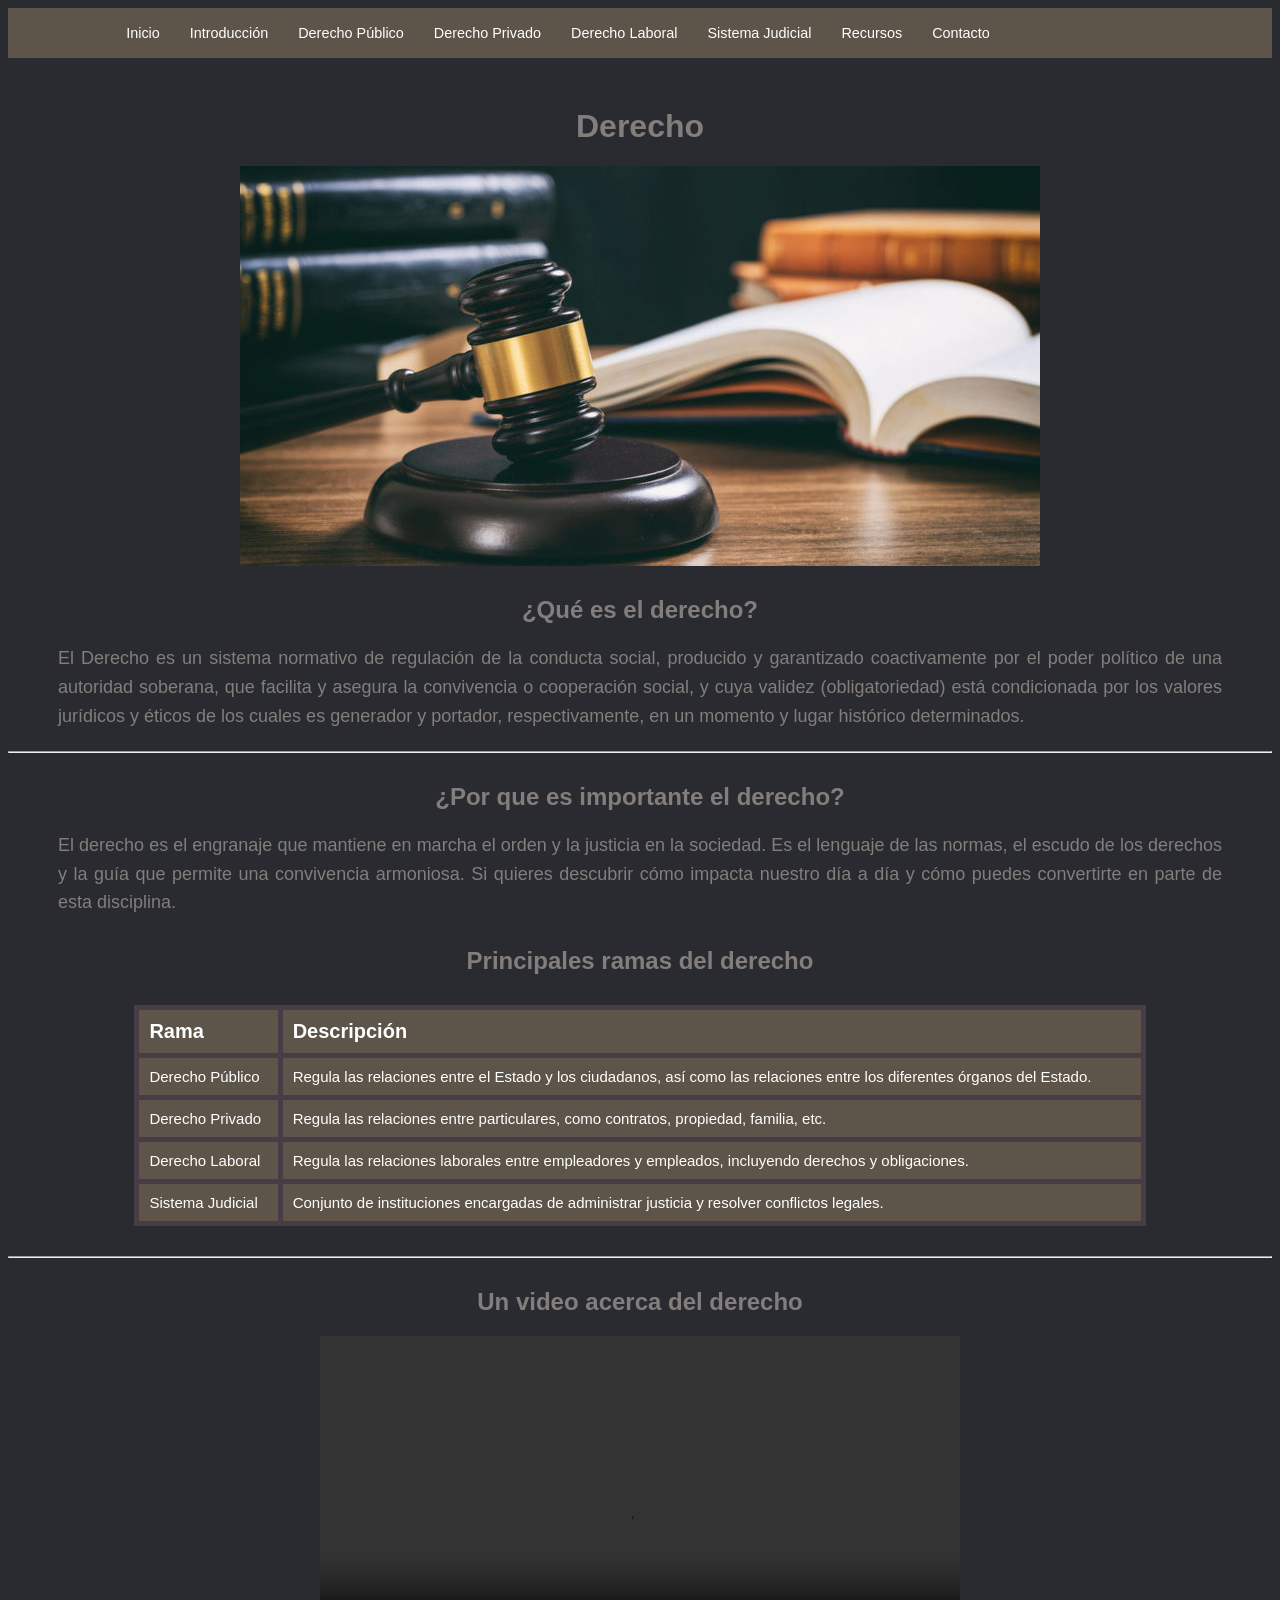
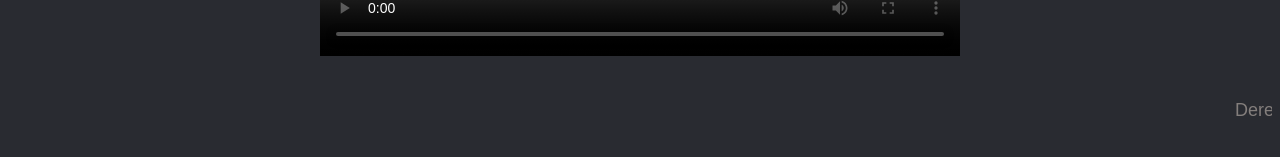
==== index.html @ d4b1e774 "Primeros cambios y modificaciones en index.html" ====
<!DOCTYPE html>
<html lang="es">
<head>
    <meta charset="UTF-8">
    <title>Derecho</title>
    <link rel="stylesheet" href="style.css">
</head>
<body>

    <header>
        <nav class="navbar">
            <ul class="nav-links">
                <li><a href="index.html">Inicio</a></li>
                <li><a href="introduccion.html">Introducción</a></li>
                <li><a href="derecho_publico.html">Derecho Público</a></li>
                <li><a href="derecho_privado.html">Derecho Privado</a></li>
                <li><a href="derecho_laboral.html">Derecho Laboral</a></li>
                <li><a href="derecho_judicial.html">Sistema Judicial</a></li>
                <li><a href="recursos.html">Recursos</a></li>
                <li><a href="contactos.html">Contacto</a></li>
            </ul>
        </nav>
    </header>

    <main>
        <h1>Derecho</h1>
        <img src="/imgs/imagen1.jpg" class="imagen">
        <h2>¿Qué es el derecho?</h2>
        <p>El Derecho es un sistema normativo de regulación de la conducta social, producido y garantizado coactivamente por el poder político de una autoridad soberana, que facilita y asegura la convivencia o cooperación social, y cuya validez (obligatoriedad) está condicionada por los valores jurídicos y éticos de los cuales es generador y portador, respectivamente, en un momento y lugar histórico determinados.</p>
    </main>
    <hr>

    <h2>¿Por que es importante el derecho?</h2>
    <p>El derecho es el engranaje que mantiene en marcha el orden y la justicia en la sociedad. Es el lenguaje de las normas, el escudo de los derechos y la guía que permite una convivencia armoniosa. Si quieres descubrir cómo impacta nuestro día a día y cómo puedes convertirte en parte de esta disciplina.</p>

    <h2>Principales ramas del derecho</h2>
    <table class="tabla">
        <tr>
            <th>Rama</th>
            <th>Descripción</th>
        </tr>
        <tr>
            <td>Derecho Público</td>
            <td>Regula las relaciones entre el Estado y los ciudadanos, así como las relaciones entre los diferentes órganos del Estado.</td>
        </tr>
        <tr>
            <td>Derecho Privado</td>
            <td>Regula las relaciones entre particulares, como contratos, propiedad, familia, etc.</td>
        </tr>
        <tr>
            <td>Derecho Laboral</td>
            <td>Regula las relaciones laborales entre empleadores y empleados, incluyendo derechos y obligaciones.</td>
        </tr>
        <tr>
            <td>Sistema Judicial</td>
            <td>Conjunto de instituciones encargadas de administrar justicia y resolver conflictos legales.</td>
        </tr>
    </table>

    <hr>
    
    <h2>Un video acerca del derecho</h2>

    <video width="640" height="360" controls class="video">
        <source src="/videos/video1.mp4" type="video/mp4">
    </video>

    
</body>

<footer>
    <marquee><p> Derechos Reservados 2026</p></marquee>
</footer>
</html>
---- style.css ----
body{
    background-color: #292b31;
    font-family: Arial, sans-serif;
}

h1{
    color: #837e7c;
    text-align: center;
    margin-top: 50px;
    font-family: Arial, sans-serif;
    font-weight: bold;
}

h2{
    color: #837e7c;
    text-align: center;
    margin-top: 30px;
    font-family: Arial, sans-serif;
    font-weight: bold;
}

p{
    color: #837e7c;
    text-align: justify;
    margin: 20px 50px;
    font-size: 18px;
    line-height: 1.6;
    font-family: Arial, sans-serif;
}

.imagen{
    display: block;
    margin: 20px auto;
    max-width: 80%;
    height: auto;
}

.navbar {
    display: block;
    justify-content: flex-start; 
    align-items: center;
    background-color: #5d5549;
    padding: 1rem 5%;
    color: #837e7c;
}

.nav-links {
    display: flex;
    list-style: none;
    margin: 0 auto; 
}

.nav-links li a {
    color: white;
    text-decoration: none;
    padding: 0 15px;
    font-size: 0.9rem;
    transition: color 0.3s ease;
}

video.video {
    display: block;
    margin: 20px auto;
    max-width: 80%;
    height: auto;
}

.tabla {
    width: 80%;
    margin: 30px auto;
    border-collapse: collapse;
    text-align: left;
    color: #837e7c;
    font-family: Arial, sans-serif;
    border: 5px solid #483d47;
}

th,td {
    background-color: #5d5549;
    color: white;
    padding: 10px;
    font-size: 20px;
    font-family: Arial, sans-serif;
    border: 5px solid #483d47;
}

td{
    background-color: #5d5549;
    color: white;
    padding: 10px;
    font-size: 15px;
    font-family: Arial, sans-serif;
    border: 5px solid #483d47;
}
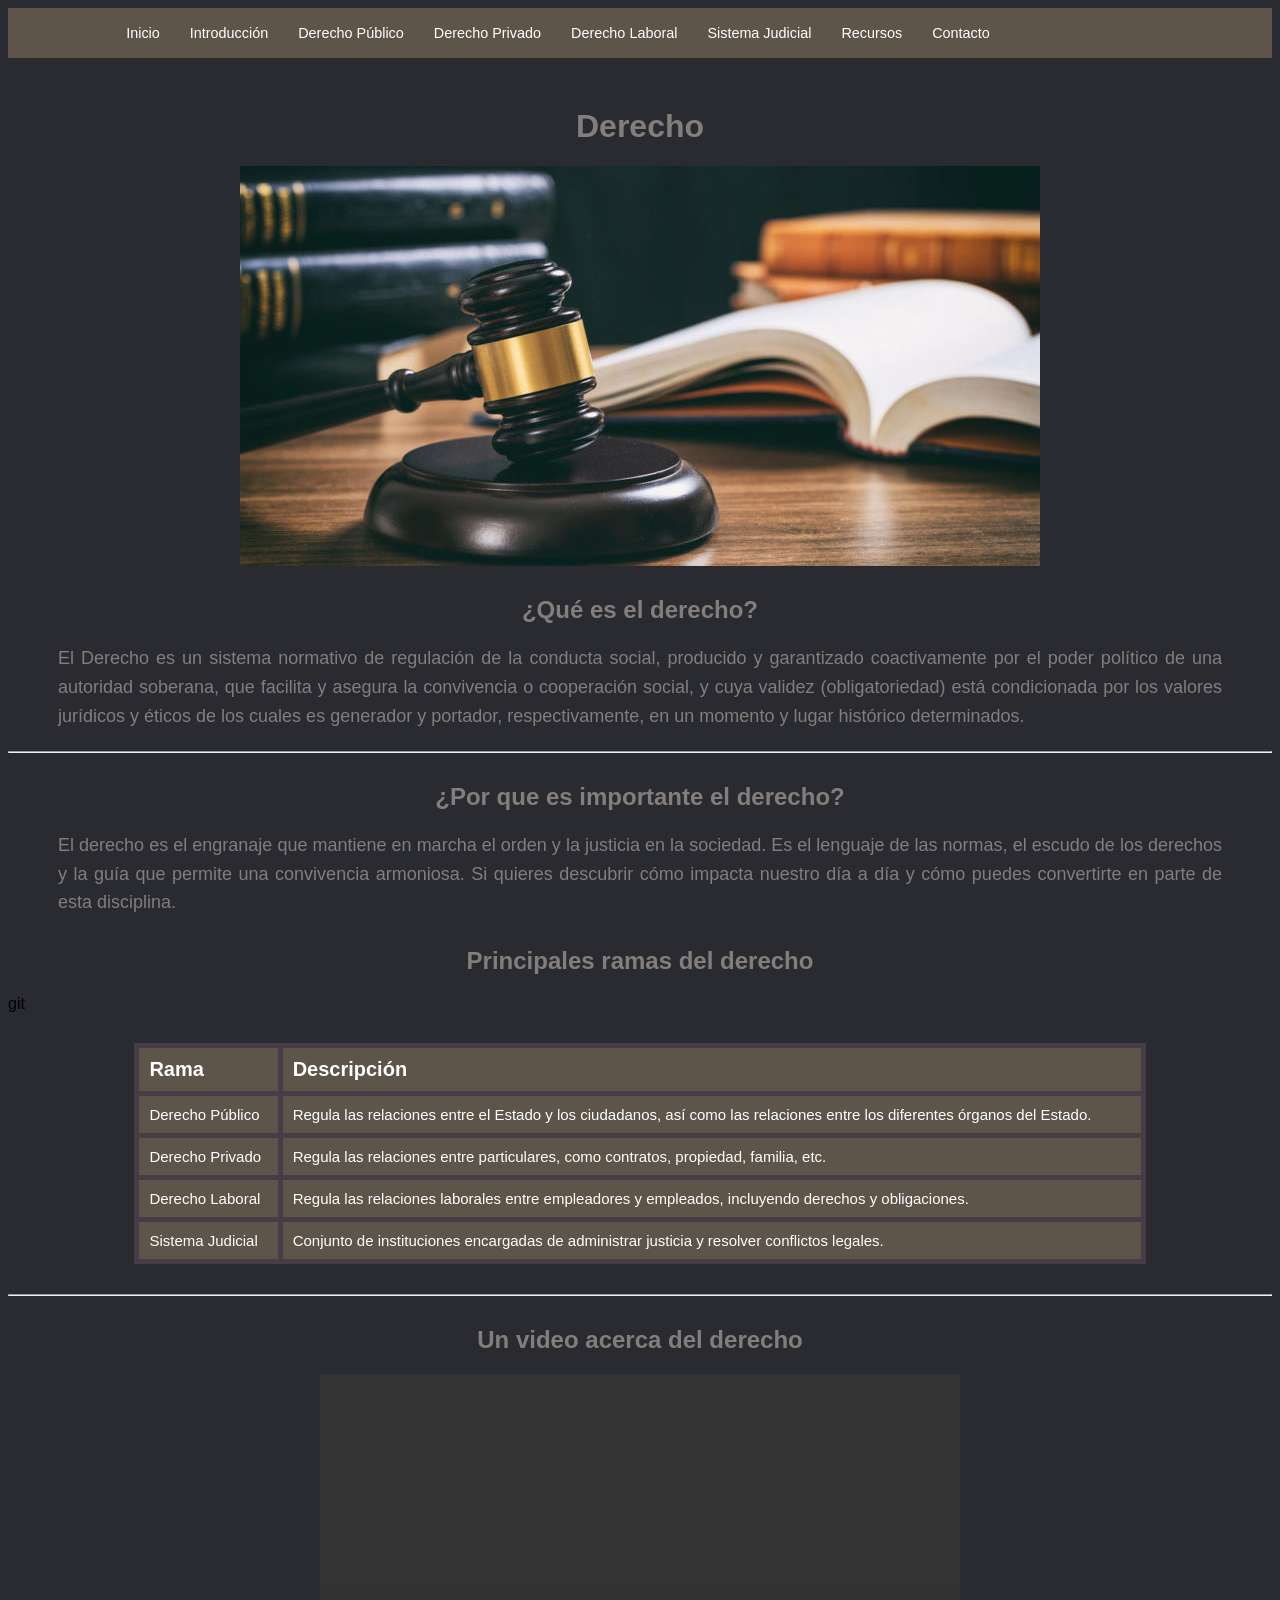
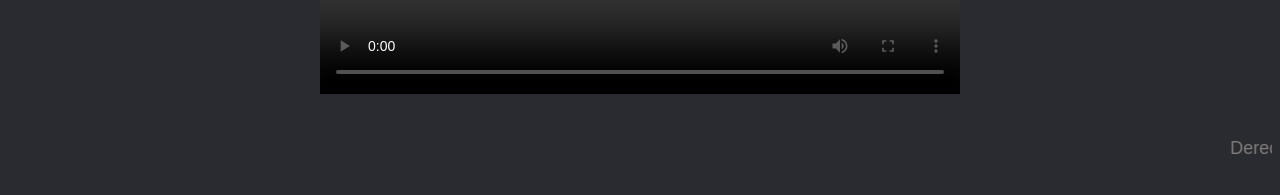
==== commit a3a854f1: "Correcciones en imagenes" ====
--- a/index.html
+++ b/index.html
@@ -24,7 +24,7 @@
 
     <main>
         <h1>Derecho</h1>
-        <img src="/imgs/imagen1.jpg" class="imagen">
+        <img src="imgs/imagen1.jpg" class="imagen">
         <h2>¿Qué es el derecho?</h2>
         <p>El Derecho es un sistema normativo de regulación de la conducta social, producido y garantizado coactivamente por el poder político de una autoridad soberana, que facilita y asegura la convivencia o cooperación social, y cuya validez (obligatoriedad) está condicionada por los valores jurídicos y éticos de los cuales es generador y portador, respectivamente, en un momento y lugar histórico determinados.</p>
     </main>
@@ -33,7 +33,7 @@
     <h2>¿Por que es importante el derecho?</h2>
     <p>El derecho es el engranaje que mantiene en marcha el orden y la justicia en la sociedad. Es el lenguaje de las normas, el escudo de los derechos y la guía que permite una convivencia armoniosa. Si quieres descubrir cómo impacta nuestro día a día y cómo puedes convertirte en parte de esta disciplina.</p>
 
-    <h2>Principales ramas del derecho</h2>
+    <h2>Principales ramas del derecho</h2>git 
     <table class="tabla">
         <tr>
             <th>Rama</th>
@@ -58,11 +58,11 @@
     </table>
 
     <hr>
-    
+
     <h2>Un video acerca del derecho</h2>
 
     <video width="640" height="360" controls class="video">
-        <source src="/videos/video1.mp4" type="video/mp4">
+        <source src="videos/video1.mp4" type="video/mp4">
     </video>
 
     
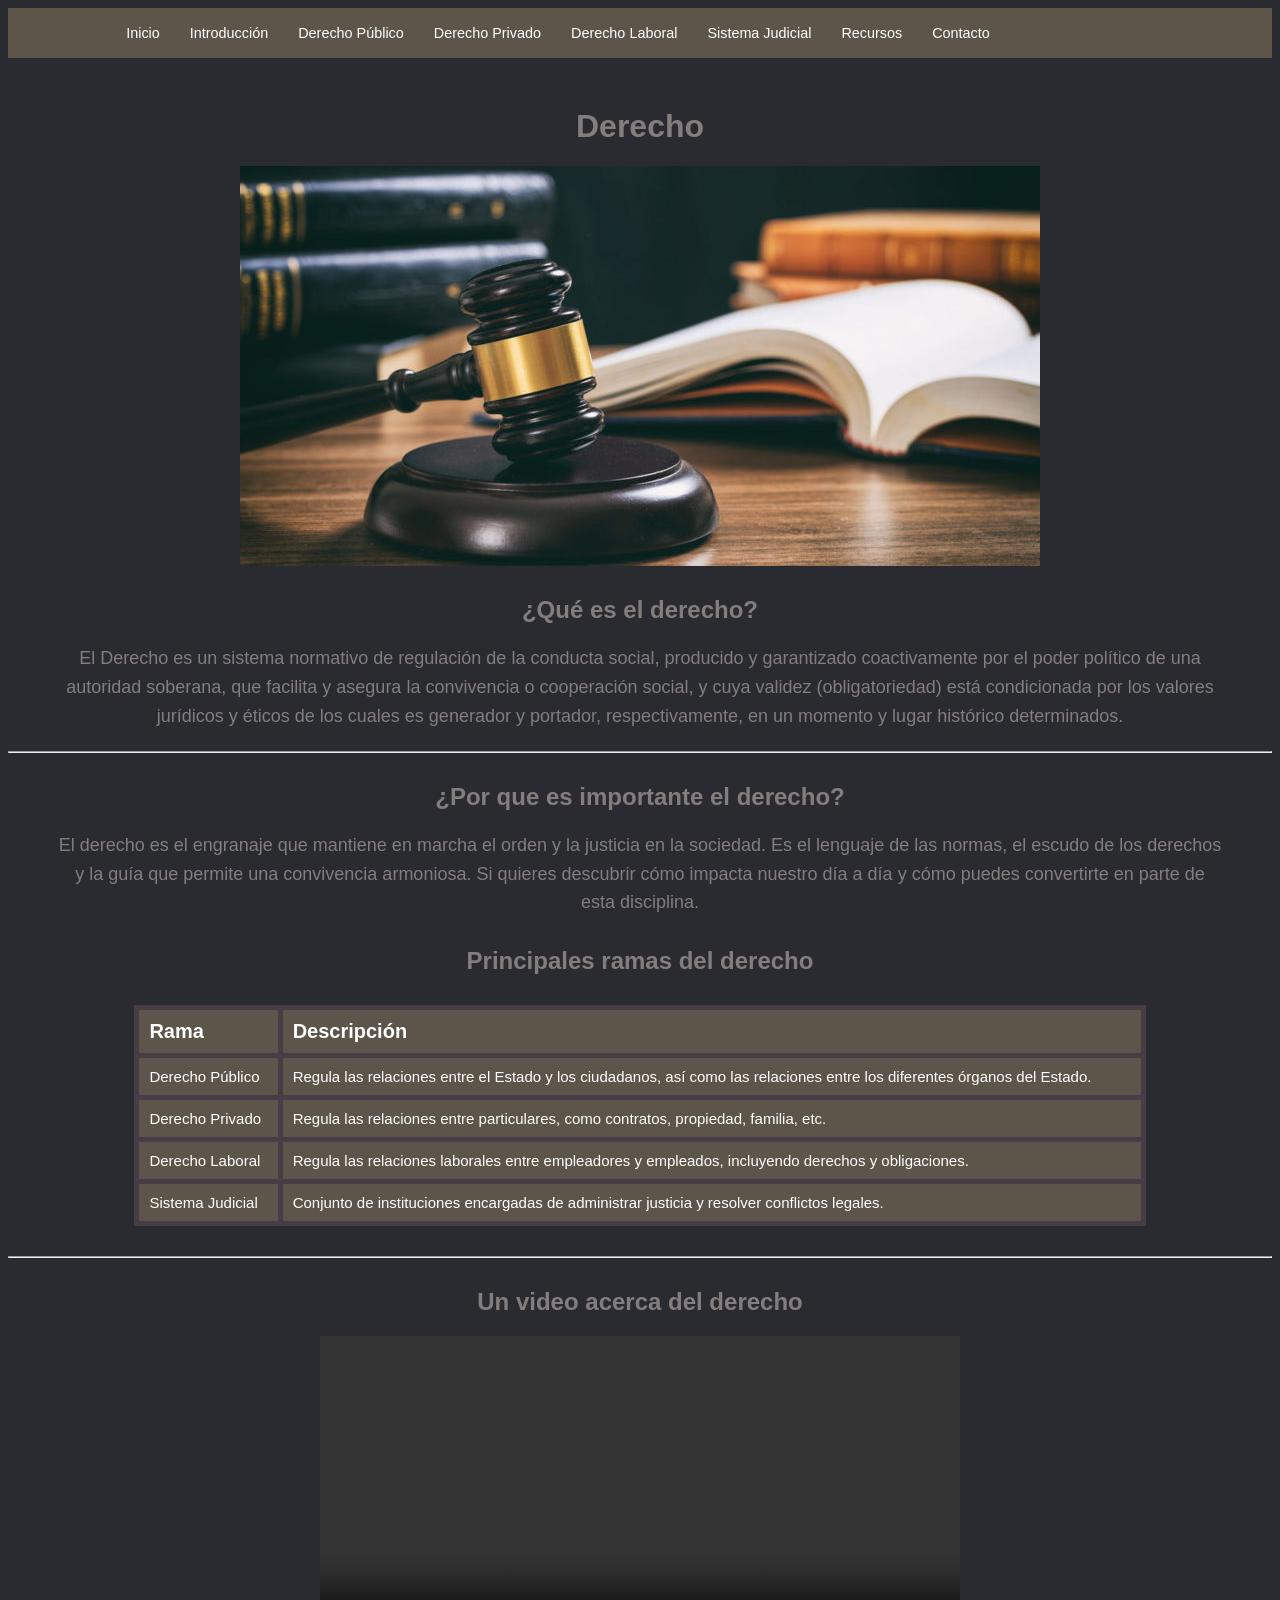
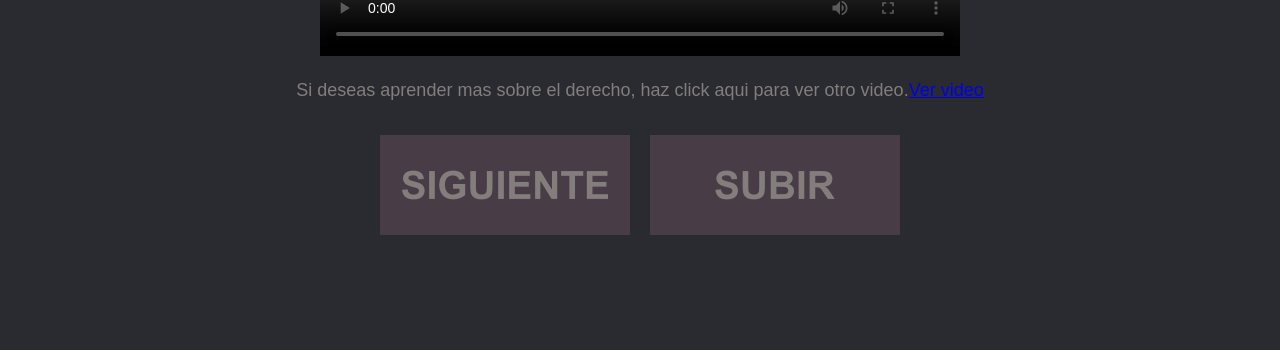
==== commit 6d1c9d4e: "Primeras estructuras de las paginas" ====
--- a/index.html
+++ b/index.html
@@ -10,7 +10,7 @@
     <header>
         <nav class="navbar">
             <ul class="nav-links">
-                <li><a href="index.html">Inicio</a></li>
+                <li id="titulo"><a href="index.html">Inicio</a></li>
                 <li><a href="introduccion.html">Introducción</a></li>
                 <li><a href="derecho_publico.html">Derecho Público</a></li>
                 <li><a href="derecho_privado.html">Derecho Privado</a></li>
@@ -25,7 +25,7 @@
     <main>
         <h1>Derecho</h1>
         <img src="imgs/imagen1.jpg" class="imagen">
-        <h2>¿Qué es el derecho?</h2>
+        <h2 >¿Qué es el derecho?</h2>
         <p>El Derecho es un sistema normativo de regulación de la conducta social, producido y garantizado coactivamente por el poder político de una autoridad soberana, que facilita y asegura la convivencia o cooperación social, y cuya validez (obligatoriedad) está condicionada por los valores jurídicos y éticos de los cuales es generador y portador, respectivamente, en un momento y lugar histórico determinados.</p>
     </main>
     <hr>
@@ -33,7 +33,7 @@
     <h2>¿Por que es importante el derecho?</h2>
     <p>El derecho es el engranaje que mantiene en marcha el orden y la justicia en la sociedad. Es el lenguaje de las normas, el escudo de los derechos y la guía que permite una convivencia armoniosa. Si quieres descubrir cómo impacta nuestro día a día y cómo puedes convertirte en parte de esta disciplina.</p>
 
-    <h2>Principales ramas del derecho</h2>git 
+    <h2>Principales ramas del derecho</h2>
     <table class="tabla">
         <tr>
             <th>Rama</th>
@@ -65,6 +65,17 @@
         <source src="videos/video1.mp4" type="video/mp4">
     </video>
 
+    <figcaption>
+        <p>Si deseas aprender mas sobre el derecho, haz click aqui para ver otro video.<a href="https://youtu.be/D3hcqEBurRI?si=W9bWcNXl2Qz7Dtnh">Ver video</a></p>
+        
+    </figcaption>
+    
+
+    <div class="botones">
+        <!-- <a href="introducccion.html"><img src="imgs/boton_anterior.png"></a> -->
+        <a href="introduccion.html"><img src="imgs/boton_siguiente.png" width="250" height="100"></a>
+        <a href="#titulo"><img src="imgs/boton_subir.png" width="250" height="100"></a>
+    </div>
     
 </body>
 
--- a/style.css
+++ b/style.css
@@ -91,4 +91,20 @@
     font-size: 15px;
     font-family: Arial, sans-serif;
     border: 5px solid #483d47;
+}
+
+.botones {
+    display: flex;
+    justify-content: center;
+    gap: 20px;
+    margin: 30px 0;
+}
+
+p{
+    color: #837e7c;
+    text-align: center;
+    margin: 20px 50px;
+    font-size: 18px;
+    line-height: 1.6;
+    font-family: Arial, sans-serif;
 }
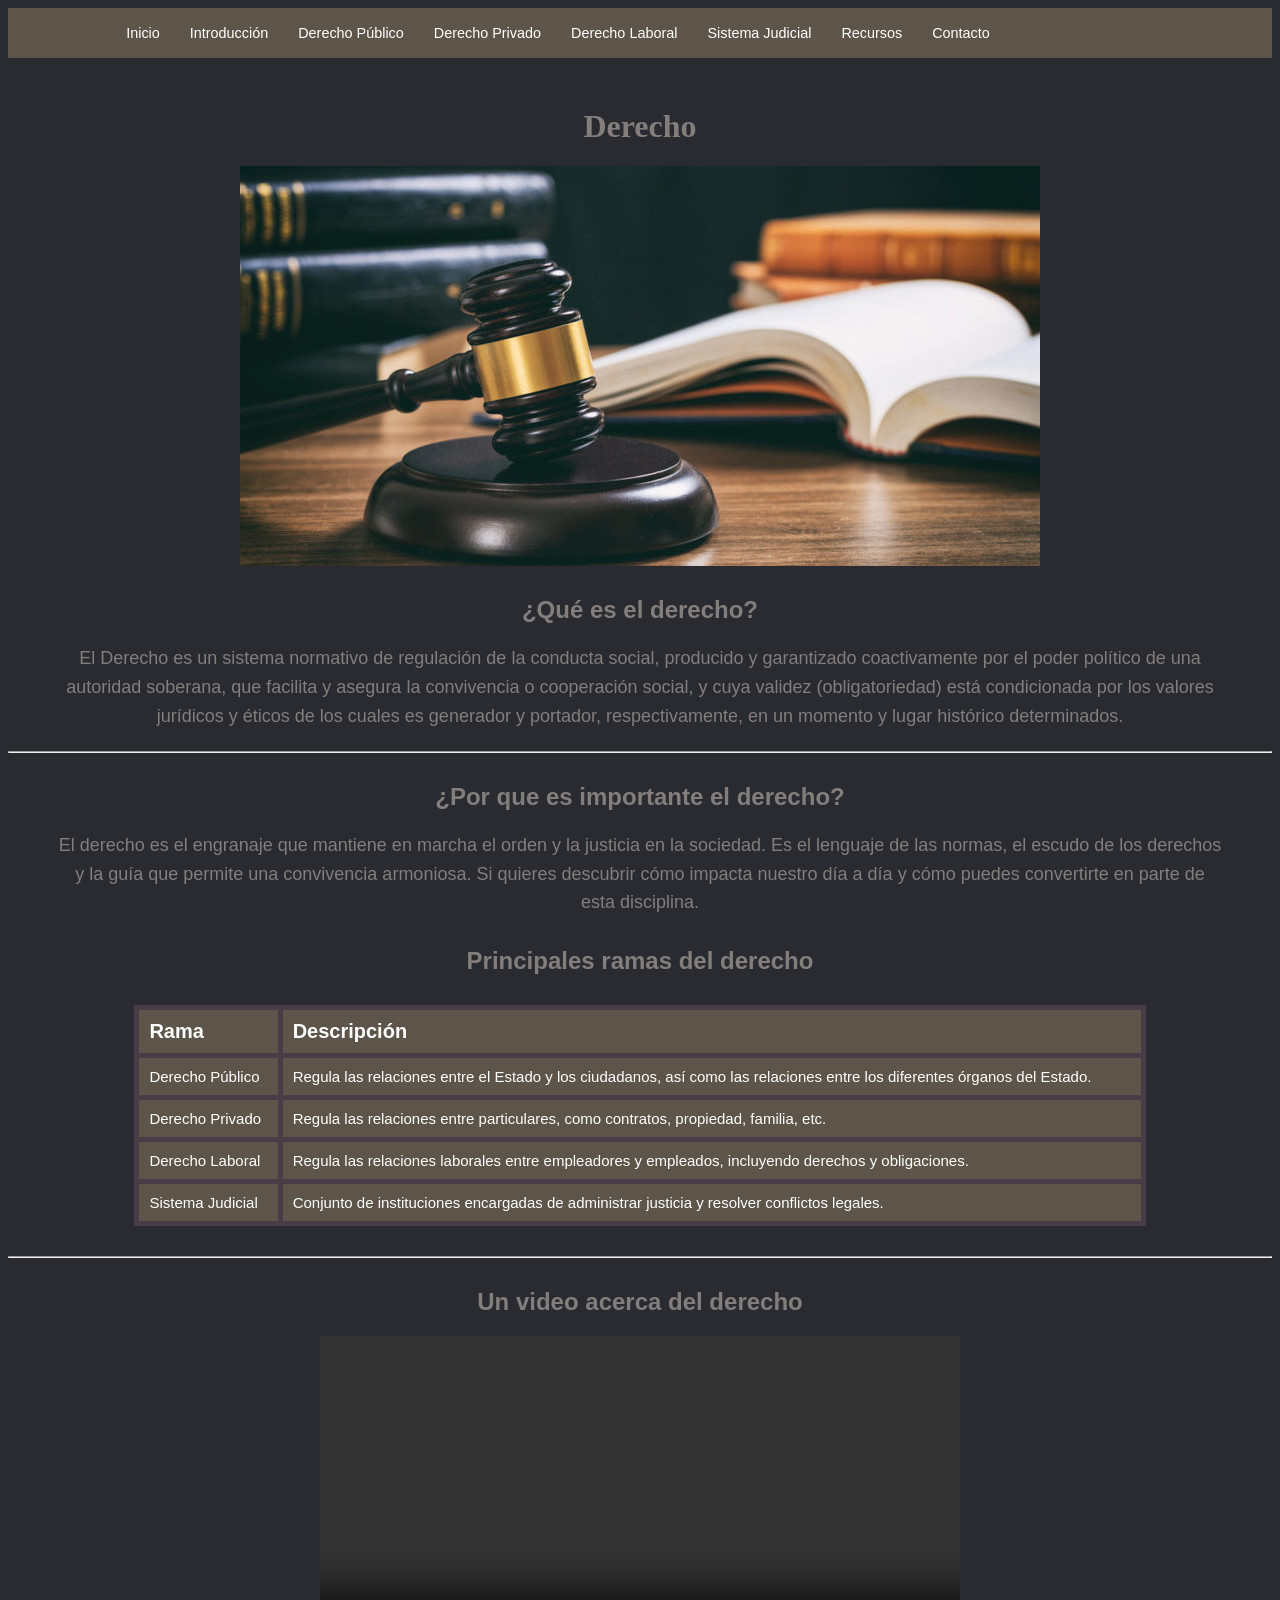
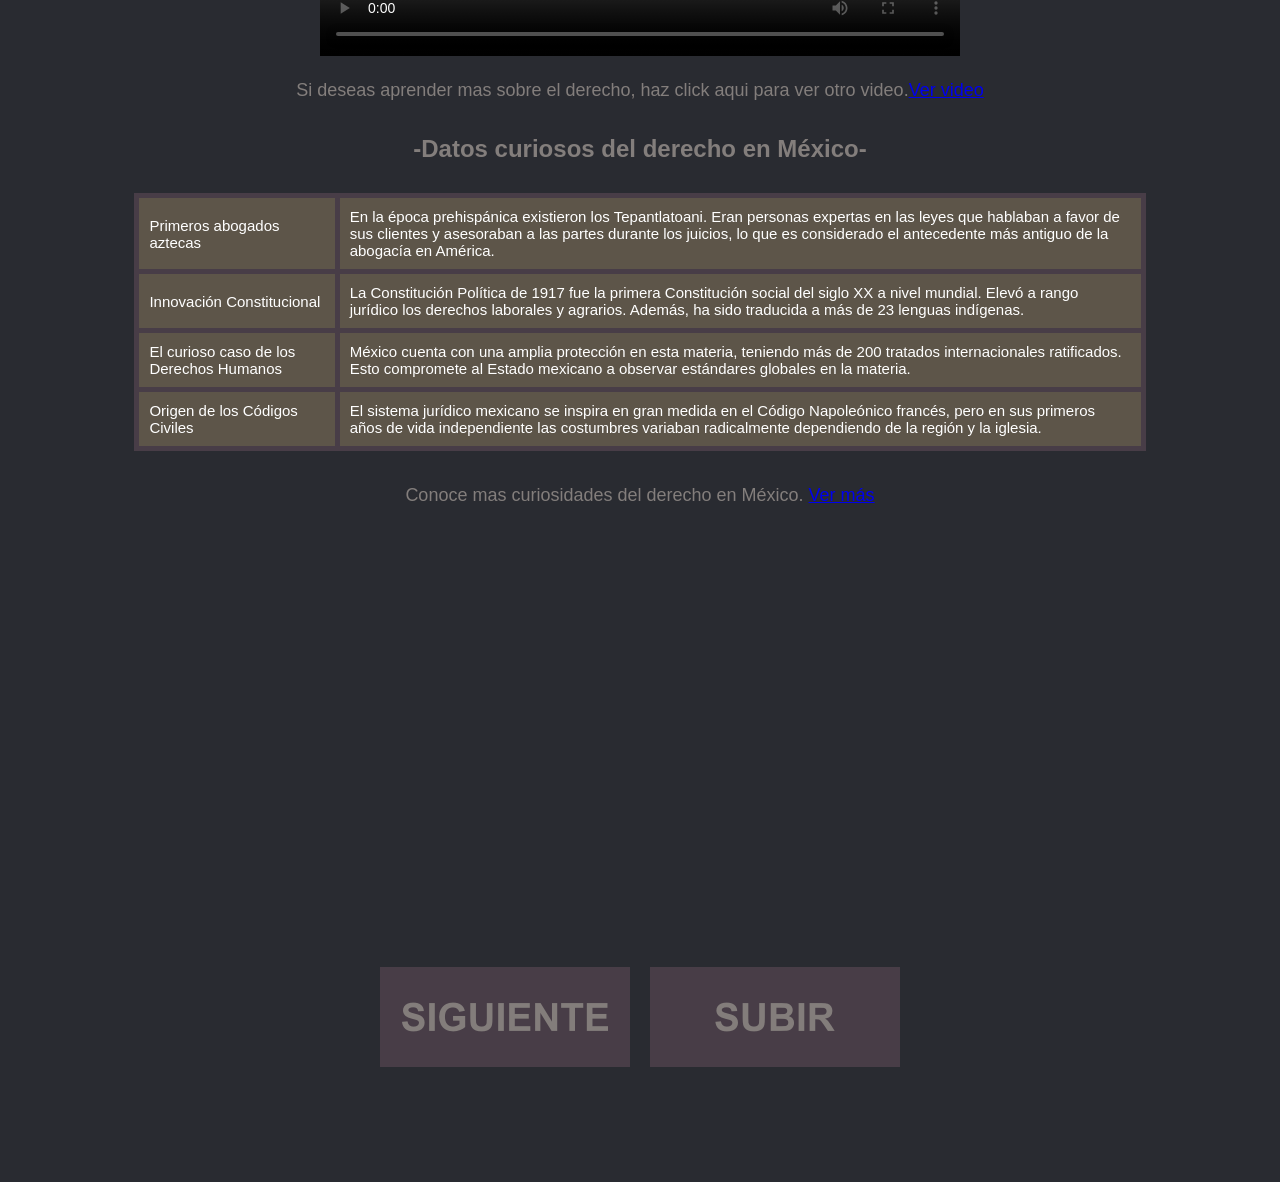
==== commit afc76fb6: "Agregando seccion de datos curiosos" ====
--- a/index.html
+++ b/index.html
@@ -66,11 +66,34 @@
     </video>
 
     <figcaption>
-        <p>Si deseas aprender mas sobre el derecho, haz click aqui para ver otro video.<a href="https://youtu.be/D3hcqEBurRI?si=W9bWcNXl2Qz7Dtnh">Ver video</a></p>
-        
+        <p>Si deseas aprender mas sobre el derecho, haz click aqui para ver otro video.<a href="https://youtu.be/D3hcqEBurRI?si=W9bWcNXl2Qz7Dtnh">Ver video</a></p>   
     </figcaption>
+
+    <h2>-Datos curiosos del derecho en México-</h2>
+    <table class="tabla">
+        <tr>
+            <td>Primeros abogados aztecas</td>
+            <td>En la época prehispánica existieron los Tepantlatoani. Eran personas expertas en las leyes que hablaban a favor de sus clientes y asesoraban a las partes durante los juicios, lo que es considerado el antecedente más antiguo de la abogacía en América.</td>
+        </tr>
+        <tr>
+            <td>Innovación Constitucional</td>
+            <td>La Constitución Política de 1917 fue la primera Constitución social del siglo XX a nivel mundial. Elevó a rango jurídico los derechos laborales y agrarios. Además, ha sido traducida a más de 23 lenguas indígenas.</td>
+        </tr>
+        <tr>
+            <td>El curioso caso de los Derechos Humanos</td>
+            <td>México cuenta con una amplia protección en esta materia, teniendo más de 200 tratados internacionales ratificados. Esto compromete al Estado mexicano a observar estándares globales en la materia.</td>
+        </tr>
+        <tr>
+            <td>Origen de los Códigos Civiles</td>
+            <td> El sistema jurídico mexicano se inspira en gran medida en el Código Napoleónico francés, pero en sus primeros años de vida independiente las costumbres variaban radicalmente dependiendo de la región y la iglesia.</td>
+        </tr>
+    </table>
+
+    <p>Conoce mas curiosidades del derecho en México. <a href="https://www.uvg.edu.mx/blog/index.php/datos-curiosos-sobre-el-derecho-mexicano">Ver más</a></p>
     
-
+    <marquee>
+    <img src="imgs/imagen2.jpg" alt="Imagen" class="imagen">
+    </marquee>
     <div class="botones">
         <!-- <a href="introducccion.html"><img src="imgs/boton_anterior.png"></a> -->
         <a href="introduccion.html"><img src="imgs/boton_siguiente.png" width="250" height="100"></a>
@@ -80,7 +103,7 @@
 </body>
 
 <footer>
-    <marquee><p> Derechos Reservados 2026</p></marquee>
+    <marquee><p>&copy; 2026 Derecho - Jehieli Ayleen Campechano Guzmán</p></marquee>
 </footer>
 </html>
 
--- a/style.css
+++ b/style.css
@@ -7,7 +7,7 @@
     color: #837e7c;
     text-align: center;
     margin-top: 50px;
-    font-family: Arial, sans-serif;
+    font-family:'Times New Roman', Times, serif;
     font-weight: bold;
 }
 
@@ -107,4 +107,16 @@
     font-size: 18px;
     line-height: 1.6;
     font-family: Arial, sans-serif;
+}
+
+.formulario {
+    display: flex;
+    flex-direction: column;
+    align-items: center;
+    gap: 15px;
+    margin-top: 20px;
+    font-family: Arial, sans-serif;
+    color: #837e7c;
+    text-align: center;
+    font-size: 18px;
 }
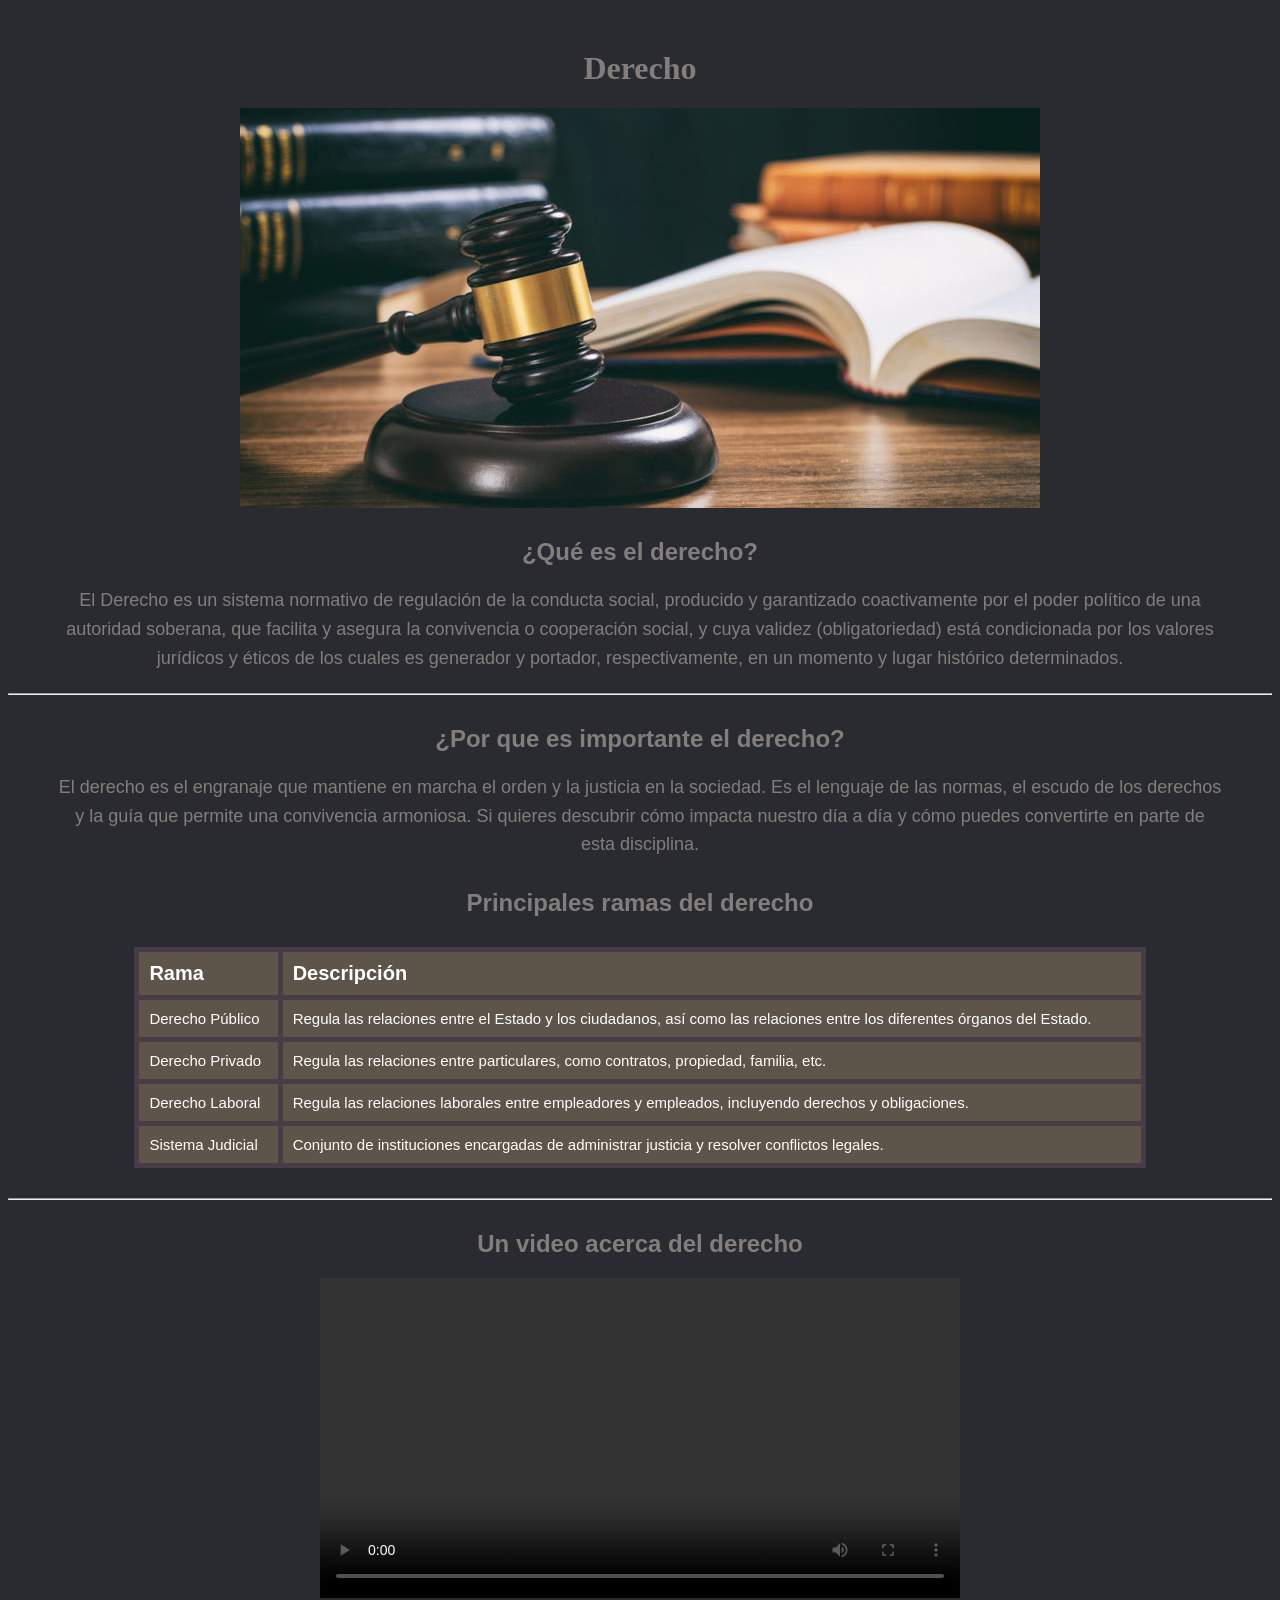
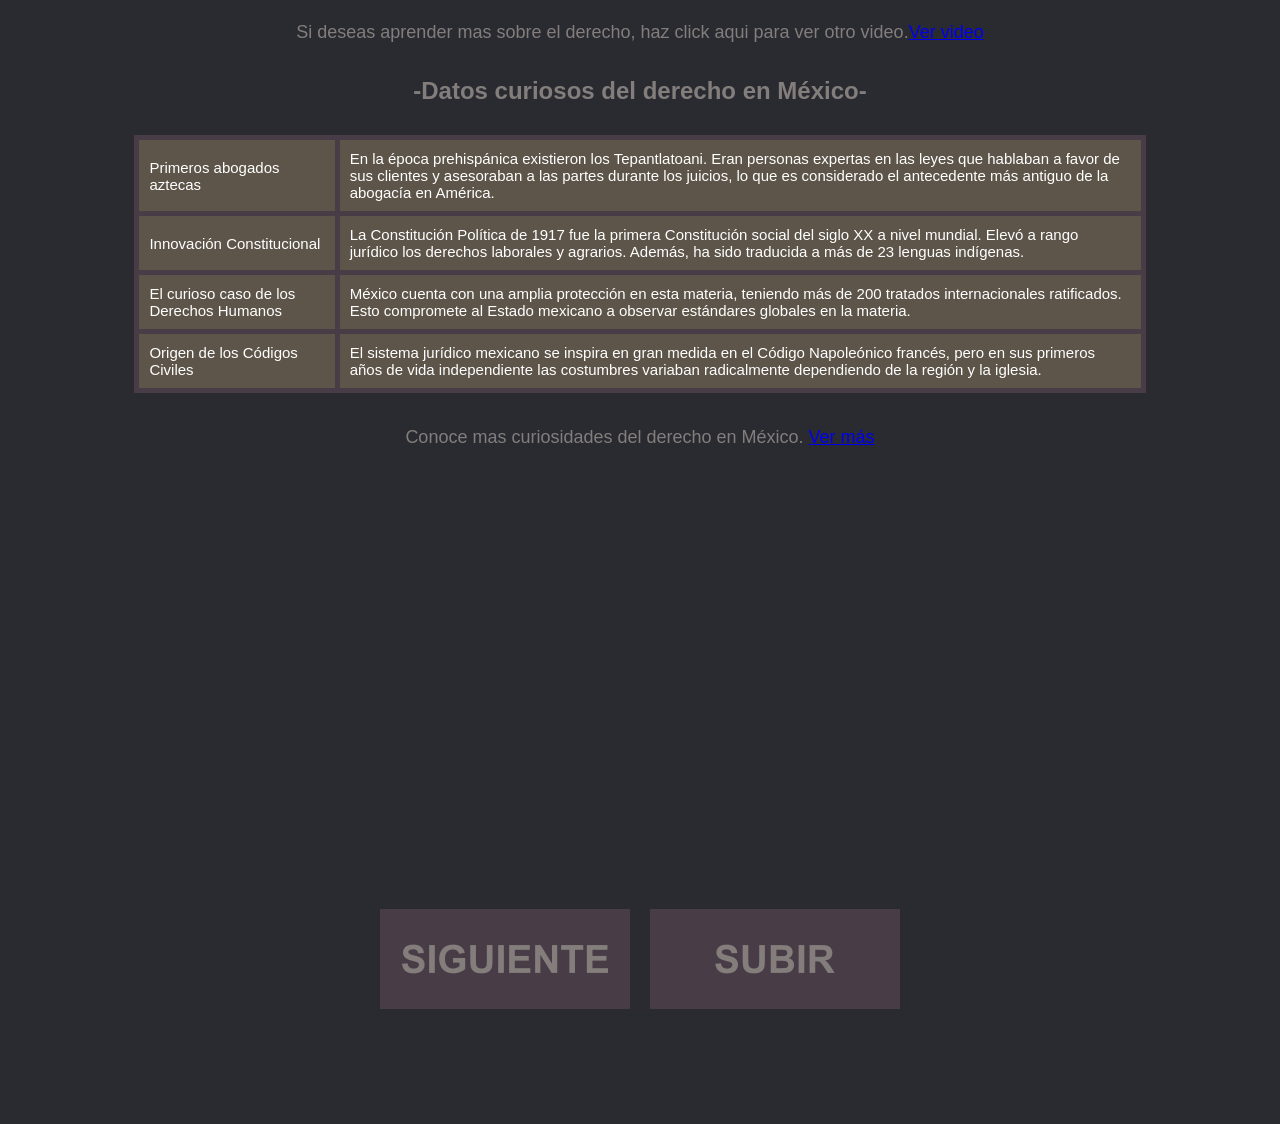
==== commit 5472ae64: "Cambios de html" ====
--- a/index.html
+++ b/index.html
@@ -1,33 +1,15 @@
 <!DOCTYPE html>
 <html lang="es">
 <head>
-    <meta charset="UTF-8">
     <title>Derecho</title>
     <link rel="stylesheet" href="style.css">
 </head>
 <body>
 
-    <header>
-        <nav class="navbar">
-            <ul class="nav-links">
-                <li id="titulo"><a href="index.html">Inicio</a></li>
-                <li><a href="introduccion.html">Introducción</a></li>
-                <li><a href="derecho_publico.html">Derecho Público</a></li>
-                <li><a href="derecho_privado.html">Derecho Privado</a></li>
-                <li><a href="derecho_laboral.html">Derecho Laboral</a></li>
-                <li><a href="derecho_judicial.html">Sistema Judicial</a></li>
-                <li><a href="recursos.html">Recursos</a></li>
-                <li><a href="contactos.html">Contacto</a></li>
-            </ul>
-        </nav>
-    </header>
-
-    <main>
         <h1>Derecho</h1>
         <img src="imgs/imagen1.jpg" class="imagen">
         <h2 >¿Qué es el derecho?</h2>
         <p>El Derecho es un sistema normativo de regulación de la conducta social, producido y garantizado coactivamente por el poder político de una autoridad soberana, que facilita y asegura la convivencia o cooperación social, y cuya validez (obligatoriedad) está condicionada por los valores jurídicos y éticos de los cuales es generador y portador, respectivamente, en un momento y lugar histórico determinados.</p>
-    </main>
     <hr>
 
     <h2>¿Por que es importante el derecho?</h2>
@@ -95,7 +77,6 @@
     <img src="imgs/imagen2.jpg" alt="Imagen" class="imagen">
     </marquee>
     <div class="botones">
-        <!-- <a href="introducccion.html"><img src="imgs/boton_anterior.png"></a> -->
         <a href="introduccion.html"><img src="imgs/boton_siguiente.png" width="250" height="100"></a>
         <a href="#titulo"><img src="imgs/boton_subir.png" width="250" height="100"></a>
     </div>
@@ -103,7 +84,7 @@
 </body>
 
 <footer>
-    <marquee><p>&copy; 2026 Derecho - Jehieli Ayleen Campechano Guzmán</p></marquee>
+    <marquee><p>Jehieli Ayleen Campechano Guzmán</p></marquee>
 </footer>
 </html>
 
--- a/style.css
+++ b/style.css
@@ -33,29 +33,6 @@
     margin: 20px auto;
     max-width: 80%;
     height: auto;
-}
-
-.navbar {
-    display: block;
-    justify-content: flex-start; 
-    align-items: center;
-    background-color: #5d5549;
-    padding: 1rem 5%;
-    color: #837e7c;
-}
-
-.nav-links {
-    display: flex;
-    list-style: none;
-    margin: 0 auto; 
-}
-
-.nav-links li a {
-    color: white;
-    text-decoration: none;
-    padding: 0 15px;
-    font-size: 0.9rem;
-    transition: color 0.3s ease;
 }
 
 video.video {
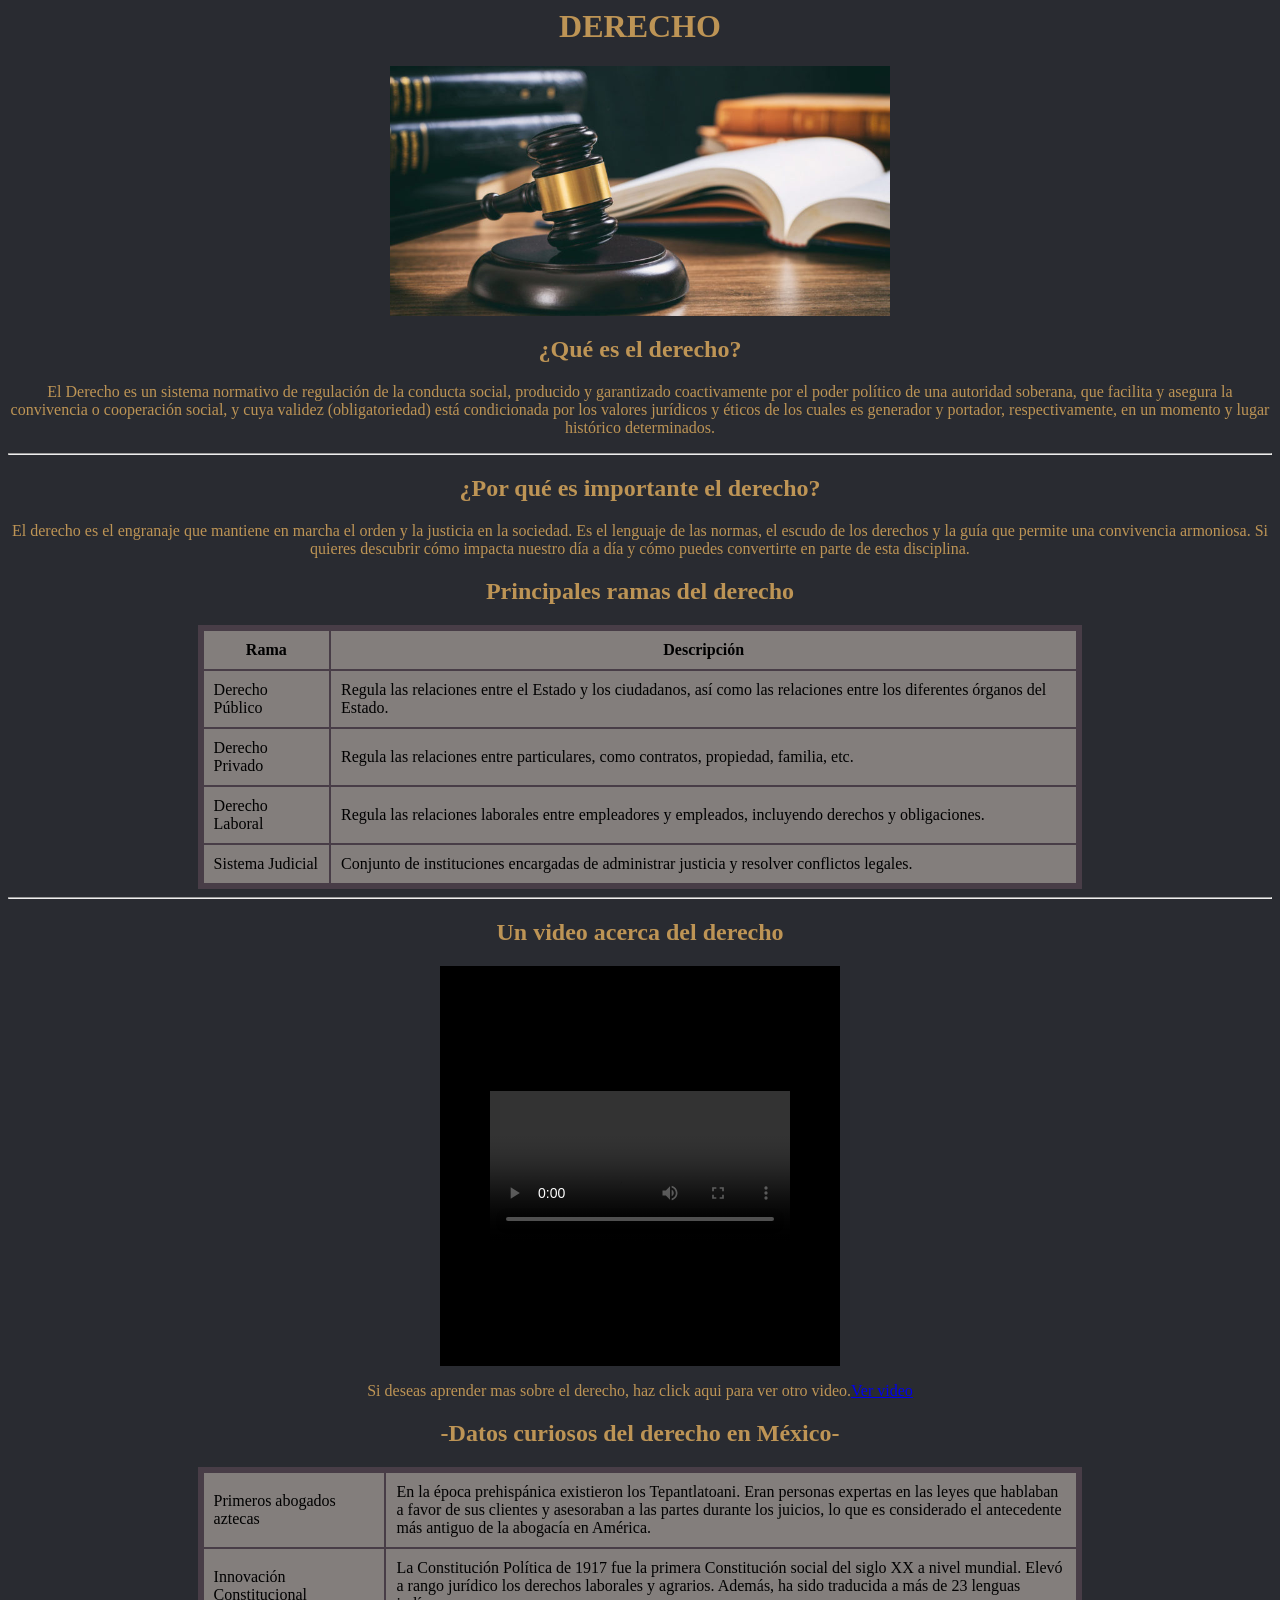
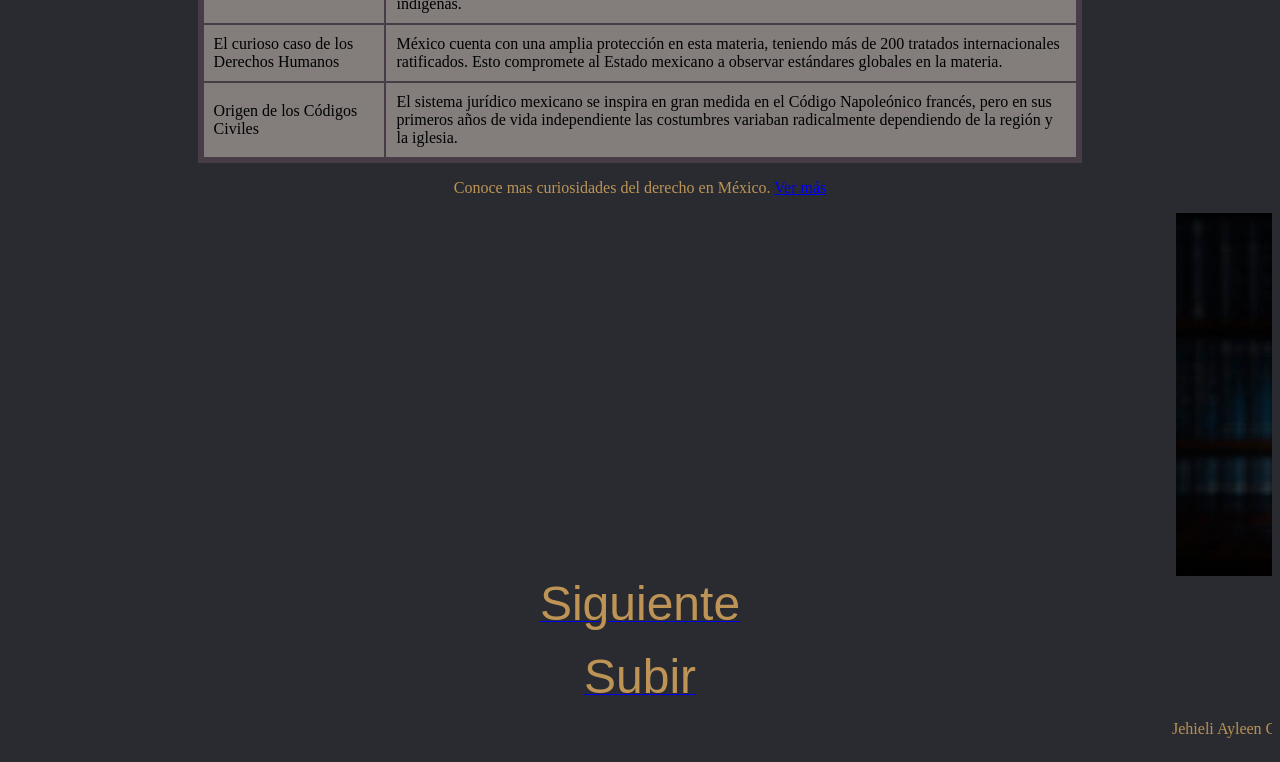
==== commit 502ff7d3: "Cambios a html 4" ====
--- a/index.html
+++ b/index.html
@@ -1,90 +1,86 @@
-<!DOCTYPE html>
-<html lang="es">
+<html>
 <head>
-    <title>Derecho</title>
-    <link rel="stylesheet" href="style.css">
+<title>Derecho</title>
 </head>
-<body>
+<body bgcolor="#292b31">
+<center>
+<h1 ><font face="Georgia" color="BD9455"><a name="titulo">DERECHO</a></font></h1>
 
-        <h1>Derecho</h1>
-        <img src="imgs/imagen1.jpg" class="imagen">
-        <h2 >¿Qué es el derecho?</h2>
-        <p>El Derecho es un sistema normativo de regulación de la conducta social, producido y garantizado coactivamente por el poder político de una autoridad soberana, que facilita y asegura la convivencia o cooperación social, y cuya validez (obligatoriedad) está condicionada por los valores jurídicos y éticos de los cuales es generador y portador, respectivamente, en un momento y lugar histórico determinados.</p>
-    <hr>
+<img src="imgs/imagen1.jpg" width="500">
+<h2><font face="Trebuchet MS" color="BD9455">¿Qué es el derecho?</font></h2>
+<p> <font face="Trebuchet MS" color="BD9455">El Derecho es un sistema normativo de regulación de la conducta social, producido y garantizado coactivamente por el poder político de una autoridad soberana, que facilita y asegura la convivencia o cooperación social, y cuya validez (obligatoriedad) está condicionada por los valores jurídicos y éticos de los cuales es generador y portador, respectivamente, en un momento y lugar histórico determinados.</font></p>
 
-    <h2>¿Por que es importante el derecho?</h2>
-    <p>El derecho es el engranaje que mantiene en marcha el orden y la justicia en la sociedad. Es el lenguaje de las normas, el escudo de los derechos y la guía que permite una convivencia armoniosa. Si quieres descubrir cómo impacta nuestro día a día y cómo puedes convertirte en parte de esta disciplina.</p>
+<hr>
 
-    <h2>Principales ramas del derecho</h2>
-    <table class="tabla">
-        <tr>
-            <th>Rama</th>
-            <th>Descripción</th>
-        </tr>
-        <tr>
-            <td>Derecho Público</td>
-            <td>Regula las relaciones entre el Estado y los ciudadanos, así como las relaciones entre los diferentes órganos del Estado.</td>
-        </tr>
-        <tr>
-            <td>Derecho Privado</td>
-            <td>Regula las relaciones entre particulares, como contratos, propiedad, familia, etc.</td>
-        </tr>
-        <tr>
-            <td>Derecho Laboral</td>
-            <td>Regula las relaciones laborales entre empleadores y empleados, incluyendo derechos y obligaciones.</td>
-        </tr>
-        <tr>
-            <td>Sistema Judicial</td>
-            <td>Conjunto de instituciones encargadas de administrar justicia y resolver conflictos legales.</td>
-        </tr>
-    </table>
+<h2><font face="Trebuchet MS" color="BD9455">¿Por qué es importante el derecho?</font></h2>
+<p><font face="Trebuchet MS" color="BD9455">El derecho es el engranaje que mantiene en marcha el orden y la justicia en la sociedad. Es el lenguaje de las normas, el escudo de los derechos y la guía que permite una convivencia armoniosa. Si quieres descubrir cómo impacta nuestro día a día y cómo puedes convertirte en parte de esta disciplina.</font></p>
 
-    <hr>
+<h2><font face="Trebuchet MS" color="BD9455">Principales ramas del derecho</font></h2>
+<table border="5" bgcolor="837e7c" bordercolor="483d47" width="70%" align="center" cellpadding="10" cellspacing="0">
+<tr>
+<th>Rama</th>
+<th>Descripción</th>
+</tr>
+<tr>
+<td>Derecho Público</td>
+<td>Regula las relaciones entre el Estado y los ciudadanos, así como las relaciones entre los diferentes órganos del Estado.</td>
+</tr>
+<tr>
+<td>Derecho Privado</td>
+<td>Regula las relaciones entre particulares, como contratos, propiedad, familia, etc.</td>
+</tr>
+<tr>
+<td>Derecho Laboral</td>
+<td>Regula las relaciones laborales entre empleadores y empleados, incluyendo derechos y obligaciones.</td>
+</tr>
+<tr>
+<td>Sistema Judicial</td>
+<td>Conjunto de instituciones encargadas de administrar justicia y resolver conflictos legales.</td>
+</tr>
+</table>
 
-    <h2>Un video acerca del derecho</h2>
+<hr>
 
-    <video width="640" height="360" controls class="video">
-        <source src="videos/video1.mp4" type="video/mp4">
-    </video>
+<h2> <font face="Trebuchet MS" color="BD9455">Un video acerca del derecho</font></h2>
 
-    <figcaption>
-        <p>Si deseas aprender mas sobre el derecho, haz click aqui para ver otro video.<a href="https://youtu.be/D3hcqEBurRI?si=W9bWcNXl2Qz7Dtnh">Ver video</a></p>   
-    </figcaption>
+<p align="center"> <embed src="videos/video1.mp4" width="400" height="400"></embed></p>
 
-    <h2>-Datos curiosos del derecho en México-</h2>
-    <table class="tabla">
-        <tr>
-            <td>Primeros abogados aztecas</td>
-            <td>En la época prehispánica existieron los Tepantlatoani. Eran personas expertas en las leyes que hablaban a favor de sus clientes y asesoraban a las partes durante los juicios, lo que es considerado el antecedente más antiguo de la abogacía en América.</td>
-        </tr>
-        <tr>
-            <td>Innovación Constitucional</td>
-            <td>La Constitución Política de 1917 fue la primera Constitución social del siglo XX a nivel mundial. Elevó a rango jurídico los derechos laborales y agrarios. Además, ha sido traducida a más de 23 lenguas indígenas.</td>
-        </tr>
-        <tr>
-            <td>El curioso caso de los Derechos Humanos</td>
-            <td>México cuenta con una amplia protección en esta materia, teniendo más de 200 tratados internacionales ratificados. Esto compromete al Estado mexicano a observar estándares globales en la materia.</td>
-        </tr>
-        <tr>
-            <td>Origen de los Códigos Civiles</td>
-            <td> El sistema jurídico mexicano se inspira en gran medida en el Código Napoleónico francés, pero en sus primeros años de vida independiente las costumbres variaban radicalmente dependiendo de la región y la iglesia.</td>
-        </tr>
-    </table>
+<p> <font face="Trebuchet MS" color="BD9455">Si deseas aprender mas sobre el derecho, haz click aqui para ver otro video.<a href="https://youtu.be/D3hcqEBurRI?si=W9bWcNXl2Qz7Dtnh">Ver video</a></font></p>   
 
-    <p>Conoce mas curiosidades del derecho en México. <a href="https://www.uvg.edu.mx/blog/index.php/datos-curiosos-sobre-el-derecho-mexicano">Ver más</a></p>
+<h2> <font face="Trebuchet MS" color="BD9455">-Datos curiosos del derecho en México-</font></h2>
+<table border="5" bgcolor="837e7c" bordercolor="483d47" width="70%" align="center" cellpadding="10" cellspacing="0">
+<tr>
+<td>Primeros abogados aztecas</td>
+<td>En la época prehispánica existieron los Tepantlatoani. Eran personas expertas en las leyes que hablaban a favor de sus clientes y asesoraban a las partes durante los juicios, lo que es considerado el antecedente más antiguo de la abogacía en América.</td>
+</tr>
+<tr>
+<td>Innovación Constitucional</td>
+<td>La Constitución Política de 1917 fue la primera Constitución social del siglo XX a nivel mundial. Elevó a rango jurídico los derechos laborales y agrarios. Además, ha sido traducida a más de 23 lenguas indígenas.</td>
+</tr>
+<tr>
+<td>El curioso caso de los Derechos Humanos</td>
+<td>México cuenta con una amplia protección en esta materia, teniendo más de 200 tratados internacionales ratificados. Esto compromete al Estado mexicano a observar estándares globales en la materia.</td>
+</tr>
+<tr>
+<td>Origen de los Códigos Civiles</td>
+<td> El sistema jurídico mexicano se inspira en gran medida en el Código Napoleónico francés, pero en sus primeros años de vida independiente las costumbres variaban radicalmente dependiendo de la región y la iglesia.</td>
+</tr>
+</table>
+
+<p><font face="Trebuchet MS" color="BD9455">Conoce mas curiosidades del derecho en México. <a href="https://www.uvg.edu.mx/blog/index.php/datos-curiosos-sobre-el-derecho-mexicano">Ver más</a></font></p>
     
-    <marquee>
-    <img src="imgs/imagen2.jpg" alt="Imagen" class="imagen">
-    </marquee>
-    <div class="botones">
-        <a href="introduccion.html"><img src="imgs/boton_siguiente.png" width="250" height="100"></a>
-        <a href="#titulo"><img src="imgs/boton_subir.png" width="250" height="100"></a>
-    </div>
-    
+<marquee>
+<img src="imgs/imagen2.jpg" alt="Imagen" class="imagen">
+</marquee>
+<div>
+<a href="introduccion.html"><font size="8" face="Arial" color="BD9455">Siguiente</font></a>
+<br> 
+<br> 
+<a href="#titulo"><font size="8" face="Arial" color="BD9455">Subir</font></a>
+</div>
+<marquee><p><font face="Trebuchet MS" color="BD9455">Jehieli Ayleen Campechano Guzmán</p></font></marquee>
 </body>
 
-<footer>
-    <marquee><p>Jehieli Ayleen Campechano Guzmán</p></marquee>
-</footer>
+</center>
 </html>
 
